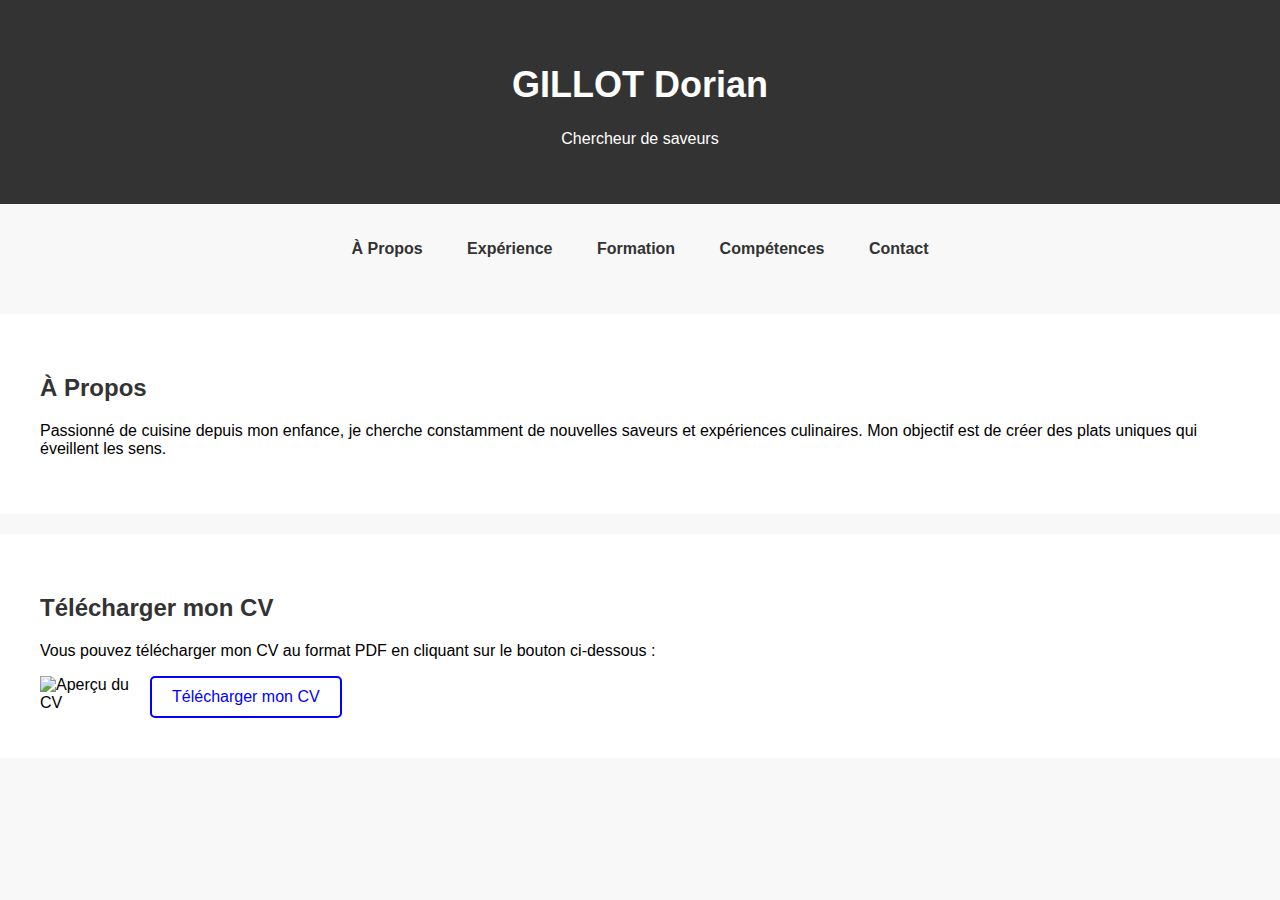
==== index.html @ b3a1df32 "index" ====
<!DOCTYPE html>
<html lang="fr">
<head>
    <meta charset="UTF-8">
    <meta name="viewport" content="width=device-width, initial-scale=1.0">
    <title>À Propos de [Votre Nom]</title>
    <link rel="stylesheet" href="style.css">
</head>
<body>
    <header>
        <div class="container">
            <h1>GILLOT Dorian</h1>
            <p>Chercheur de saveurs</p>
        </div>
    </header>
    <nav>
        <div class="container">
            <ul>
                <li><a href="index.html">À Propos</a></li>
                <li><a href="experience.html">Expérience</a></li>
                <li><a href="education.html">Formation</a></li>
                <li><a href="skills.html">Compétences</a></li>
                <li><a href="contact.html">Contact</a></li>
            </ul>
        </div>
    </nav>
    <section>
        <div class="container">
            <h2>À Propos</h2>
            <p>Passionné de cuisine depuis mon enfance, je cherche constamment de nouvelles saveurs et expériences culinaires. Mon objectif est de créer des plats uniques qui éveillent les sens.</p>
        </div>
    </section>
    <section id="telechargement">
        <div class="container">
            <h2>Télécharger mon CV</h2>
            <p>Vous pouvez télécharger mon CV au format PDF en cliquant sur le bouton ci-dessous :</p>
            <div class="preview-image">
                <img src="votre-image.jpg" alt="Aperçu du CV">
            </div>
            <a href="votre-cv.pdf" download class="download-button">Télécharger mon CV</a>
        </div>
    </section>
    
</body>
</html>
---- style.css ----
body {
    font-family: Arial, sans-serif;
    background-color: #f8f8f8;
    margin: 0;
}

.container {
    max-width: 1200px;
    margin: 0 auto;
    padding: 20px;
}

header {
    background-color: #333;
    color: #fff;
    text-align: center;
    padding: 20px 0;
}

header h1 {
    font-size: 36px;
}

nav ul {
    list-style: none;
    padding: 0;
    text-align: center;
}

nav ul li {
    display: inline;
    margin: 0 20px;
}

nav a {
    text-decoration: none;
    color: #333;
    font-weight: bold;
}

section {
    background-color: #fff;
    padding: 20px;
    margin-top: 20px;
}

section h2 {
    font-size: 24px;
    color: #333;
}

footer {
    background-color: #333;
    color: #fff;
    text-align: center;
    padding: 10px 0;
}
/* Style de l'image d'aperçu */
.preview-image {
    text-align: left; /* Aligner l'image à gauche */
    margin-bottom: 10px; /* Espace entre l'image et le bouton */
}

.preview-image img {
    max-width: 100px; /* Ajuster la largeur de l'image selon vos besoins */
    height: auto;
    display: block; /* Assure que l'image ne perturbe pas le texte */
    margin-right: 10px; /* Espace entre l'image et le texte */
    float: left; /* Aligner l'image à gauche */
}

/* Style de base du bouton */
.download-button {
    display: inline-block;
    padding: 10px 20px;
    text-decoration: none;
    background-color: white;
    color: blue;
    border: 2px solid blue;
    border-radius: 5px;
    transition: background-color 0.3s, color 0.3s;
}

/* Style au survol du bouton */
.download-button:hover {
    background-color: blue;
    color: white;
}
/* Styles pour la section de l'e-mail */
#email {
    text-align: center;
}

#email form {
    text-align: left;
    margin: 0 auto;
    max-width: 500px;
}

#email label {
    display: block;
    margin-top: 10px;
}

#email input[type="email"],
#email input[type="text"],
#email textarea {
    width: 100%;
    padding: 10px;
    border: 1px solid #ccc;
    border-radius: 5px;
    margin-top: 5px;
}

#email textarea {
    height: 150px; /* Augmentation de la hauteur de la zone de texte */
}

#email button {
    display: inline-block;
    padding: 10px 20px;
    text-decoration: none;
    background-color: white;
    color: blue;
    border: 2px solid blue;
    border-radius: 5px;
    transition: background-color 0.3s, color 0.3s;
    margin-top: 10px;
}

#email button:hover {
    background-color: blue;
    color: white;
}
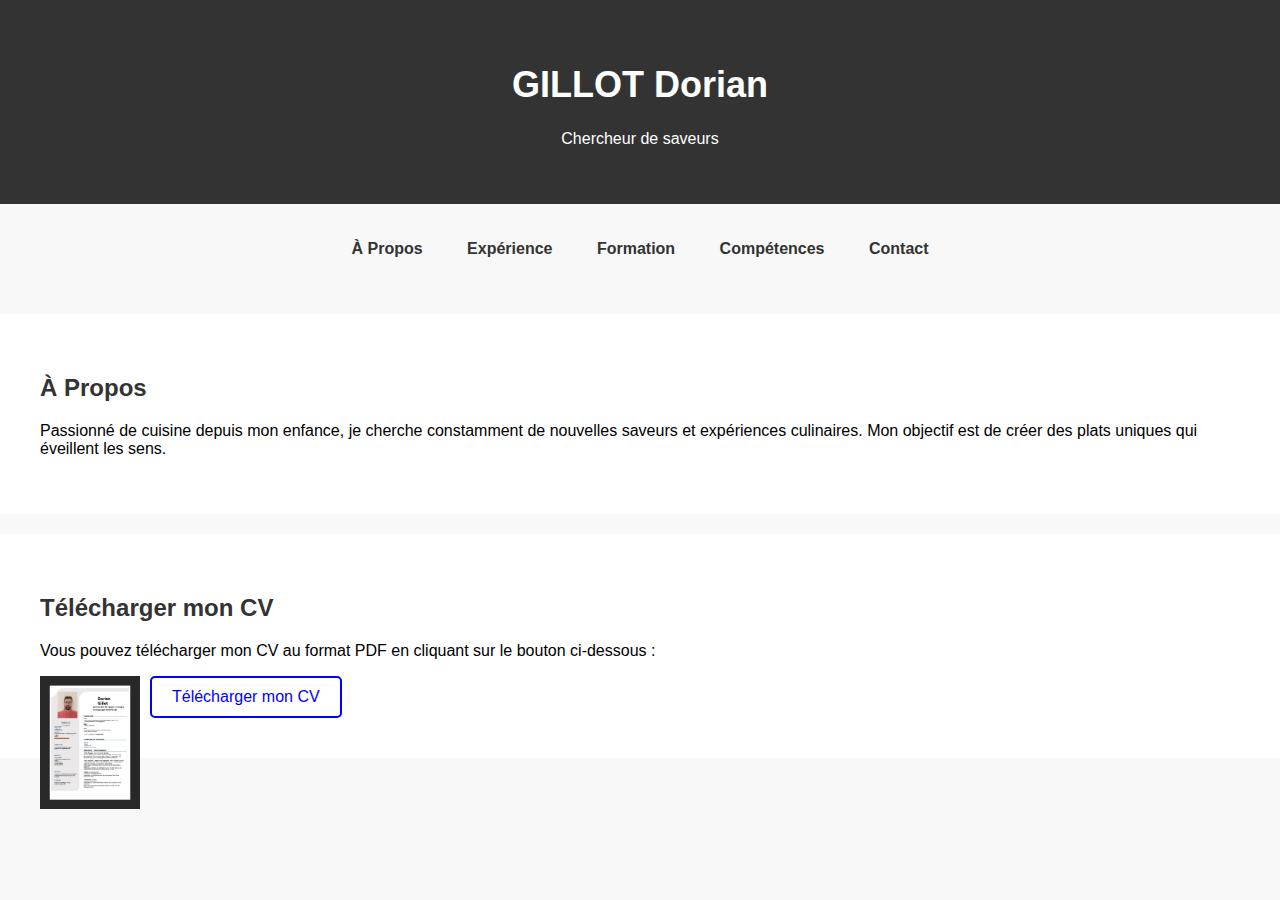
==== commit dac74d47: "cv" ====
--- a/index.html
+++ b/index.html
@@ -35,9 +35,9 @@
             <h2>Télécharger mon CV</h2>
             <p>Vous pouvez télécharger mon CV au format PDF en cliquant sur le bouton ci-dessous :</p>
             <div class="preview-image">
-                <img src="votre-image.jpg" alt="Aperçu du CV">
+                <img src="image-cv.jpg" alt="Aperçu du CV">
             </div>
-            <a href="votre-cv.pdf" download class="download-button">Télécharger mon CV</a>
+            <a href="Dorian-GILLOT.pdf" download class="download-button">Télécharger mon CV</a>
         </div>
     </section>
     
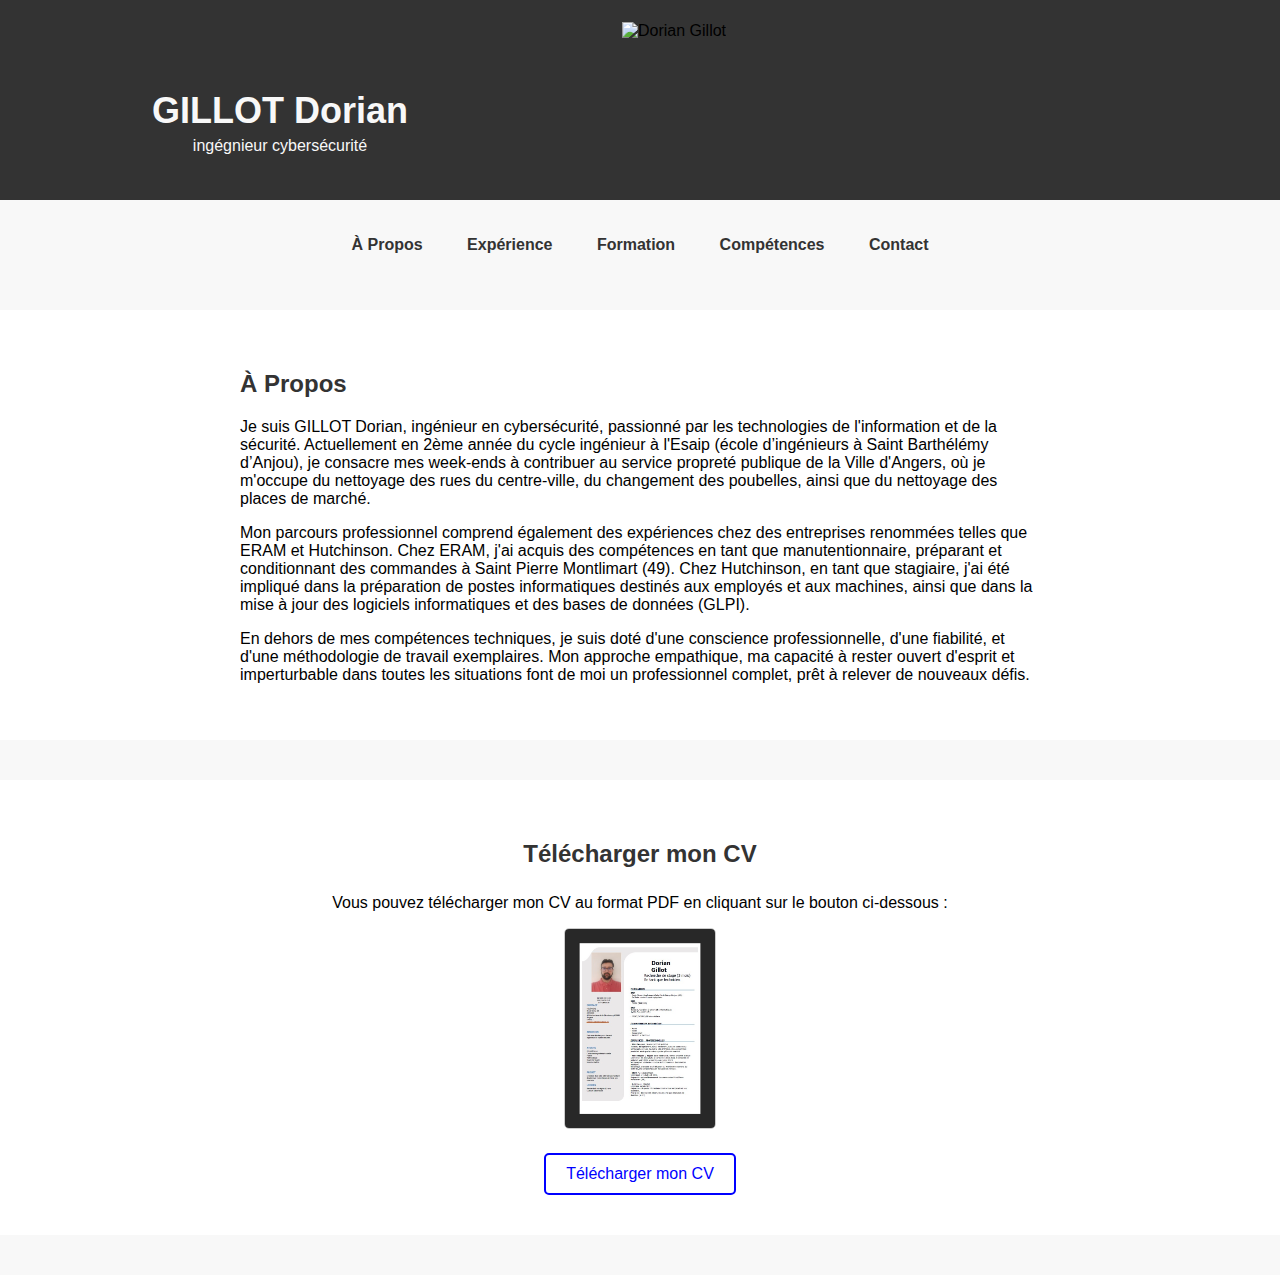
==== commit fc6f2378: "fin" ====
--- a/index.html
+++ b/index.html
@@ -3,14 +3,17 @@
 <head>
     <meta charset="UTF-8">
     <meta name="viewport" content="width=device-width, initial-scale=1.0">
-    <title>À Propos de [Votre Nom]</title>
+    <title>Dorian Gillot</title>
     <link rel="stylesheet" href="style.css">
 </head>
 <body>
     <header>
+        <div class="image">
+            <img src="Dorian_gillot.jpg" alt="Dorian Gillot">
+        </div>
         <div class="container">
             <h1>GILLOT Dorian</h1>
-            <p>Chercheur de saveurs</p>
+            <p>ingégnieur cybersécurité</p>
         </div>
     </header>
     <nav>
@@ -24,10 +27,19 @@
             </ul>
         </div>
     </nav>
-    <section>
+    <section id="Apropos">
         <div class="container">
             <h2>À Propos</h2>
-            <p>Passionné de cuisine depuis mon enfance, je cherche constamment de nouvelles saveurs et expériences culinaires. Mon objectif est de créer des plats uniques qui éveillent les sens.</p>
+            <p>
+                Je suis GILLOT Dorian, ingénieur en cybersécurité, passionné par les technologies de l'information et de la sécurité.
+                Actuellement en 2ème année du cycle ingénieur à l'Esaip (école d’ingénieurs à Saint Barthélémy d’Anjou), je consacre mes week-ends à contribuer au service propreté publique de la Ville d'Angers, où je m'occupe du nettoyage des rues du centre-ville, du changement des poubelles, ainsi que du nettoyage des places de marché.
+            </p>
+            <p>
+                Mon parcours professionnel comprend également des expériences chez des entreprises renommées telles que ERAM et Hutchinson. Chez ERAM, j'ai acquis des compétences en tant que manutentionnaire, préparant et conditionnant des commandes à Saint Pierre Montlimart (49). Chez Hutchinson, en tant que stagiaire, j'ai été impliqué dans la préparation de postes informatiques destinés aux employés et aux machines, ainsi que dans la mise à jour des logiciels informatiques et des bases de données (GLPI).
+            </p>
+            <p>
+                En dehors de mes compétences techniques, je suis doté d'une conscience professionnelle, d'une fiabilité, et d'une méthodologie de travail exemplaires. Mon approche empathique, ma capacité à rester ouvert d'esprit et imperturbable dans toutes les situations font de moi un professionnel complet, prêt à relever de nouveaux défis.
+            </p>
         </div>
     </section>
     <section id="telechargement">
--- a/style.css
+++ b/style.css
@@ -10,12 +10,6 @@
     padding: 20px;
 }
 
-header {
-    background-color: #333;
-    color: #fff;
-    text-align: center;
-    padding: 20px 0;
-}
 
 header h1 {
     font-size: 36px;
@@ -55,23 +49,87 @@
     text-align: center;
     padding: 10px 0;
 }
-/* Style de l'image d'aperçu */
-.preview-image {
-    text-align: left; /* Aligner l'image à gauche */
-    margin-bottom: 10px; /* Espace entre l'image et le bouton */
-}
-
-.preview-image img {
-    max-width: 100px; /* Ajuster la largeur de l'image selon vos besoins */
-    height: auto;
-    display: block; /* Assure que l'image ne perturbe pas le texte */
-    margin-right: 10px; /* Espace entre l'image et le texte */
-    float: left; /* Aligner l'image à gauche */
-}
-
-/* Style de base du bouton */
+
+#Apropos .container {
+    max-width: 800px;
+    margin: 0 auto;
+}
+
+/* Style pour le header */
+header {
+    padding: 20px;
+    background-color:#333; /* Ajoutez la couleur de fond souhaitée */
+    overflow: hidden; /* Pour contenir les éléments floats à l'intérieur du header */
+}
+
+header .image img {
+    width: 150px; /* Remplacez par la largeur souhaitée en pixels */
+    height: auto; /* Ajuste automatiquement la hauteur en fonction de la largeur */
+   /* border-radius: 50%;  Pour rendre l'image arrondie */
+    border: 2px solid #333; /* Ajoutez une bordure si nécessaire */
+}
+
+header .image {
+    float: left; /* Float à gauche pour permettre au texte de s'aligner à droite */
+    margin-left: 600px; /* Ajustez la marge à votre préférence */
+}
+
+
+header .container {
+    text-align: center;
+    margin-right: 720px; /* Ajustez pour compenser la marge de gauche de l'image */
+    margin-top: 50px;
+}
+
+
+header h1 {
+    margin: 0;
+    color:#f8f8f8;
+}
+
+header p {
+    margin: 5px 0;
+    color:#f8f8f8;
+}
+
+/* Style pour la section de téléchargement */
+#telechargement {
+    text-align: center;
+}
+
+#telechargement .container {
+    display: flex;
+    flex-direction: column; /* Ajustement pour afficher les éléments en colonne */
+    align-items: center;
+    min-height: 200px; /* Ajoutez une hauteur minimale au conteneur */
+}
+
+#telechargement h2 {
+    margin-bottom: 10px;
+}
+
+#telechargement .preview-image {
+    max-width: 40%;
+    margin-bottom: 20px;
+}
+
+#telechargement .preview-image img {
+    width: 150px; /* Remplacez par la largeur souhaitée en pixels */
+    height: auto; /* Ajuste automatiquement la hauteur en fonction de la largeur */
+    border: 1px solid #ccc;
+    border-radius: 5px;
+}
+
+
+#telechargement .download-container {
+    max-width: 40%;
+    display: flex;
+    flex-direction: column;
+}
+
+/* Style du bouton de téléchargement */
 .download-button {
-    display: inline-block;
+    margin-top: auto; /* Fixer le bouton en bas du conteneur */
     padding: 10px 20px;
     text-decoration: none;
     background-color: white;
@@ -81,54 +139,104 @@
     transition: background-color 0.3s, color 0.3s;
 }
 
-/* Style au survol du bouton */
 .download-button:hover {
     background-color: blue;
     color: white;
 }
-/* Styles pour la section de l'e-mail */
-#email {
-    text-align: center;
-}
-
-#email form {
-    text-align: left;
-    margin: 0 auto;
-    max-width: 500px;
-}
-
-#email label {
-    display: block;
-    margin-top: 10px;
-}
-
-#email input[type="email"],
-#email input[type="text"],
-#email textarea {
-    width: 100%;
-    padding: 10px;
-    border: 1px solid #ccc;
-    border-radius: 5px;
-    margin-top: 5px;
-}
-
-#email textarea {
-    height: 150px; /* Augmentation de la hauteur de la zone de texte */
-}
-
-#email button {
-    display: inline-block;
-    padding: 10px 20px;
-    text-decoration: none;
-    background-color: white;
-    color: blue;
-    border: 2px solid blue;
-    border-radius: 5px;
-    transition: background-color 0.3s, color 0.3s;
-    margin-top: 10px;
-}
-
-#email button:hover {
-    background-color: blue;
-    color: white;
-}
+
+/* Ajustement de l'alignement des sections */
+section {
+    margin-bottom: 40px;
+}
+
+/* Style pour la section de Formation */
+
+#formation .container {
+    max-width: 800px;
+    margin: 0 auto;
+}
+
+#formation h2 {
+    margin-bottom: 20px;
+}
+
+.formation-list {
+    list-style: none;
+    padding: 0;
+}
+
+.formation-list li {
+    margin-bottom: 30px;
+}
+
+.year {
+    font-weight: bold;
+    margin-bottom: 10px;
+}
+
+/* Style pour la section d'Expérience */
+#experience .container {
+    max-width: 800px;
+    margin: 0 auto;
+}
+
+#experience h2 {
+    margin-bottom: 20px;
+}
+
+.experience-list {
+    list-style: none;
+    padding: 0;
+}
+
+.experience-list li {
+    margin-bottom: 30px;
+}
+
+.experience-list p {
+    margin: 0;
+}
+
+/* Style pour la section de Compétences */
+
+
+#competences1 .container {
+    max-width: 800px;
+    margin: 0 auto;
+}
+
+#competences1 h2 {
+    margin-bottom: 20px;
+}
+
+#competences2 .container {
+    max-width: 800px;
+    margin: 0 auto;
+}
+
+#competences2 h2 {
+    margin-bottom: 20px;
+}
+
+.skills-list {
+    list-style: none;
+    padding: 0;
+}
+
+.skills-list li {
+    margin-bottom: 10px;
+}
+
+.skills-list li:last-child {
+    margin-bottom: 0;
+}
+
+/* Styles pour la section de contact */
+#contact .container {
+    max-width: 800px;
+    margin: 0 auto;
+}
+
+#contact h2 {
+    margin-bottom: 20px;
+}
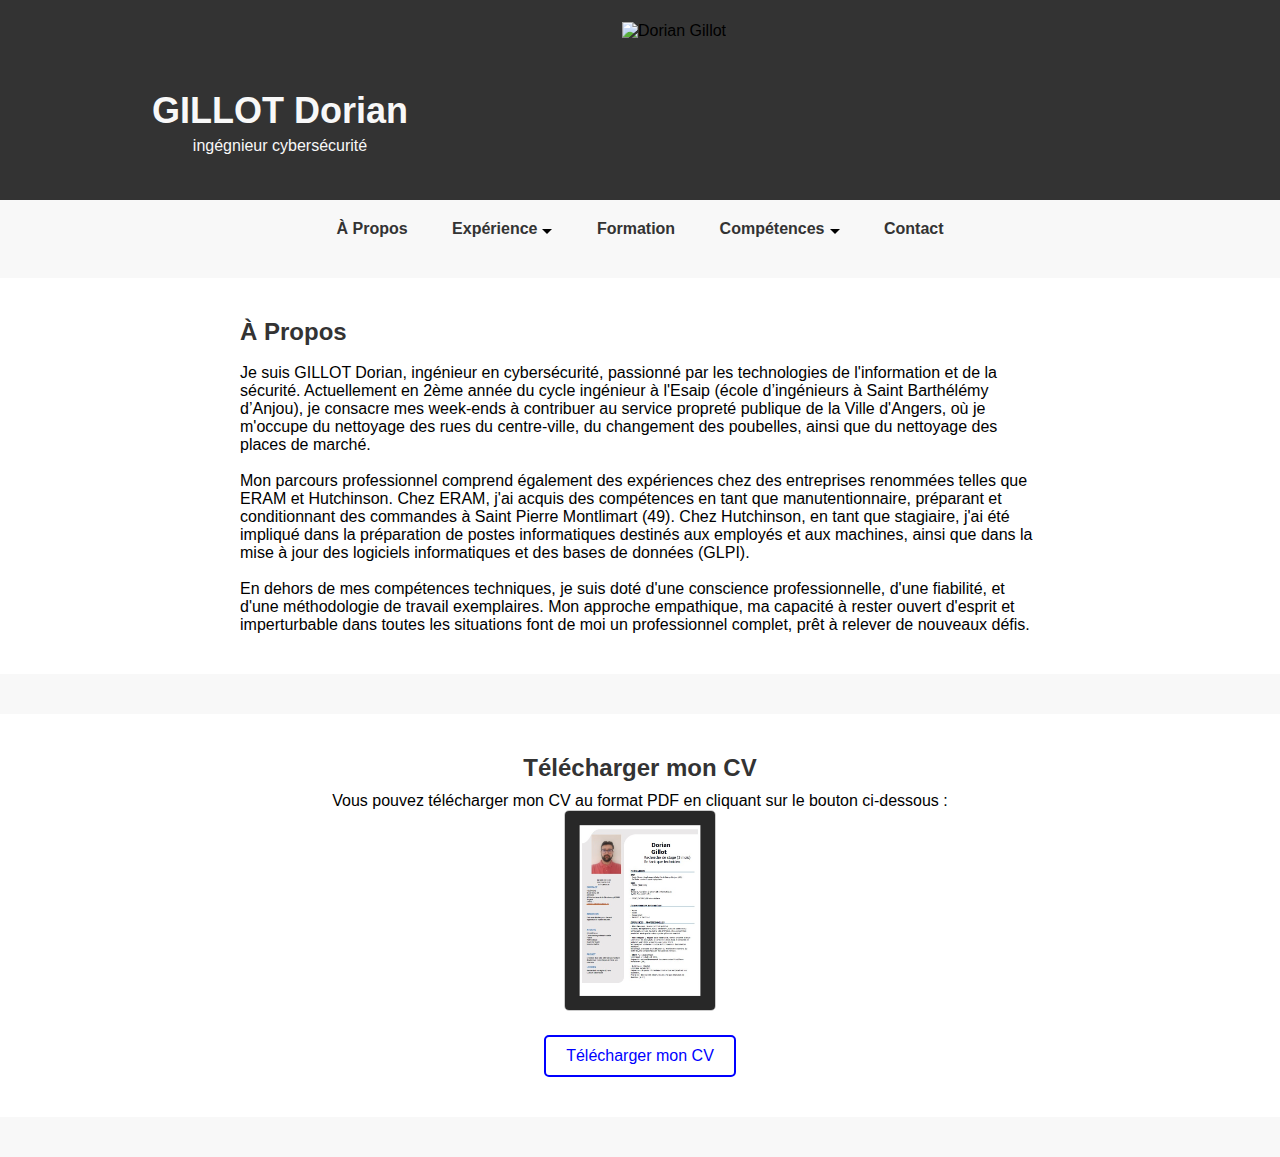
==== commit 8cf29d8c: "fin" ====
--- a/index.html
+++ b/index.html
@@ -20,9 +20,16 @@
         <div class="container">
             <ul>
                 <li><a href="index.html">À Propos</a></li>
-                <li><a href="experience.html">Expérience</a></li>
+                <li id="experience-link" class="menu-item"><a href="experience.html">Expérience</a><i class="triangle"></i><div class="submenu">
+                    <a href="professionnelles.html">Professionnelles</a>
+                    <a href="projets.html">Projets réalisés</a>
+                    <a href="benevoles.html">Engagements bénévoles</a>
+                </div></li>
                 <li><a href="education.html">Formation</a></li>
-                <li><a href="skills.html">Compétences</a></li>
+                <li id="experience-link" class="menu-item"><a href="skills.html">Compétences</a><i class="triangle"></i><div class="submenu">
+                    <a href="technique.html">Techniques</a>
+                    <a href="humaine.html">Humaines</a>
+                </div></li>
                 <li><a href="contact.html">Contact</a></li>
             </ul>
         </div>
@@ -30,13 +37,16 @@
     <section id="Apropos">
         <div class="container">
             <h2>À Propos</h2>
+            <br>
             <p>
                 Je suis GILLOT Dorian, ingénieur en cybersécurité, passionné par les technologies de l'information et de la sécurité.
                 Actuellement en 2ème année du cycle ingénieur à l'Esaip (école d’ingénieurs à Saint Barthélémy d’Anjou), je consacre mes week-ends à contribuer au service propreté publique de la Ville d'Angers, où je m'occupe du nettoyage des rues du centre-ville, du changement des poubelles, ainsi que du nettoyage des places de marché.
             </p>
+            <br>
             <p>
                 Mon parcours professionnel comprend également des expériences chez des entreprises renommées telles que ERAM et Hutchinson. Chez ERAM, j'ai acquis des compétences en tant que manutentionnaire, préparant et conditionnant des commandes à Saint Pierre Montlimart (49). Chez Hutchinson, en tant que stagiaire, j'ai été impliqué dans la préparation de postes informatiques destinés aux employés et aux machines, ainsi que dans la mise à jour des logiciels informatiques et des bases de données (GLPI).
             </p>
+            <br>
             <p>
                 En dehors de mes compétences techniques, je suis doté d'une conscience professionnelle, d'une fiabilité, et d'une méthodologie de travail exemplaires. Mon approche empathique, ma capacité à rester ouvert d'esprit et imperturbable dans toutes les situations font de moi un professionnel complet, prêt à relever de nouveaux défis.
             </p>
--- a/style.css
+++ b/style.css
@@ -1,242 +1,307 @@
-body {
-    font-family: Arial, sans-serif;
-    background-color: #f8f8f8;
-    margin: 0;
-}
-
-.container {
-    max-width: 1200px;
-    margin: 0 auto;
-    padding: 20px;
-}
-
-
-header h1 {
-    font-size: 36px;
-}
-
-nav ul {
-    list-style: none;
-    padding: 0;
-    text-align: center;
-}
-
-nav ul li {
-    display: inline;
-    margin: 0 20px;
-}
-
-nav a {
-    text-decoration: none;
-    color: #333;
-    font-weight: bold;
-}
-
-section {
-    background-color: #fff;
-    padding: 20px;
-    margin-top: 20px;
-}
-
-section h2 {
-    font-size: 24px;
-    color: #333;
-}
-
-footer {
-    background-color: #333;
-    color: #fff;
-    text-align: center;
-    padding: 10px 0;
-}
-
-#Apropos .container {
-    max-width: 800px;
-    margin: 0 auto;
-}
-
-/* Style pour le header */
-header {
-    padding: 20px;
-    background-color:#333; /* Ajoutez la couleur de fond souhaitée */
-    overflow: hidden; /* Pour contenir les éléments floats à l'intérieur du header */
-}
-
-header .image img {
-    width: 150px; /* Remplacez par la largeur souhaitée en pixels */
-    height: auto; /* Ajuste automatiquement la hauteur en fonction de la largeur */
-   /* border-radius: 50%;  Pour rendre l'image arrondie */
-    border: 2px solid #333; /* Ajoutez une bordure si nécessaire */
-}
-
-header .image {
-    float: left; /* Float à gauche pour permettre au texte de s'aligner à droite */
-    margin-left: 600px; /* Ajustez la marge à votre préférence */
-}
-
-
-header .container {
-    text-align: center;
-    margin-right: 720px; /* Ajustez pour compenser la marge de gauche de l'image */
-    margin-top: 50px;
-}
-
-
-header h1 {
-    margin: 0;
-    color:#f8f8f8;
-}
-
-header p {
-    margin: 5px 0;
-    color:#f8f8f8;
-}
-
-/* Style pour la section de téléchargement */
-#telechargement {
-    text-align: center;
-}
-
-#telechargement .container {
-    display: flex;
-    flex-direction: column; /* Ajustement pour afficher les éléments en colonne */
-    align-items: center;
-    min-height: 200px; /* Ajoutez une hauteur minimale au conteneur */
-}
-
-#telechargement h2 {
-    margin-bottom: 10px;
-}
-
-#telechargement .preview-image {
-    max-width: 40%;
-    margin-bottom: 20px;
-}
-
-#telechargement .preview-image img {
-    width: 150px; /* Remplacez par la largeur souhaitée en pixels */
-    height: auto; /* Ajuste automatiquement la hauteur en fonction de la largeur */
-    border: 1px solid #ccc;
-    border-radius: 5px;
-}
-
-
-#telechargement .download-container {
-    max-width: 40%;
-    display: flex;
-    flex-direction: column;
-}
-
-/* Style du bouton de téléchargement */
-.download-button {
-    margin-top: auto; /* Fixer le bouton en bas du conteneur */
-    padding: 10px 20px;
-    text-decoration: none;
-    background-color: white;
-    color: blue;
-    border: 2px solid blue;
-    border-radius: 5px;
-    transition: background-color 0.3s, color 0.3s;
-}
-
-.download-button:hover {
-    background-color: blue;
-    color: white;
-}
-
-/* Ajustement de l'alignement des sections */
-section {
-    margin-bottom: 40px;
-}
-
-/* Style pour la section de Formation */
-
-#formation .container {
-    max-width: 800px;
-    margin: 0 auto;
-}
-
-#formation h2 {
-    margin-bottom: 20px;
-}
-
-.formation-list {
-    list-style: none;
-    padding: 0;
-}
-
-.formation-list li {
-    margin-bottom: 30px;
-}
-
-.year {
-    font-weight: bold;
-    margin-bottom: 10px;
-}
-
-/* Style pour la section d'Expérience */
-#experience .container {
-    max-width: 800px;
-    margin: 0 auto;
-}
-
-#experience h2 {
-    margin-bottom: 20px;
-}
-
-.experience-list {
-    list-style: none;
-    padding: 0;
-}
-
-.experience-list li {
-    margin-bottom: 30px;
-}
-
-.experience-list p {
-    margin: 0;
-}
-
-/* Style pour la section de Compétences */
-
-
-#competences1 .container {
-    max-width: 800px;
-    margin: 0 auto;
-}
-
-#competences1 h2 {
-    margin-bottom: 20px;
-}
-
-#competences2 .container {
-    max-width: 800px;
-    margin: 0 auto;
-}
-
-#competences2 h2 {
-    margin-bottom: 20px;
-}
-
-.skills-list {
-    list-style: none;
-    padding: 0;
-}
-
-.skills-list li {
-    margin-bottom: 10px;
-}
-
-.skills-list li:last-child {
-    margin-bottom: 0;
-}
-
-/* Styles pour la section de contact */
-#contact .container {
-    max-width: 800px;
-    margin: 0 auto;
-}
-
-#contact h2 {
-    margin-bottom: 20px;
-}
+* {
+    margin: 0;
+    padding: 0;
+}
+
+body {
+    font-family: Arial, sans-serif;
+    background-color: #f8f8f8;
+    margin: 0;
+}
+
+.container {
+    max-width: 1200px;
+    margin: 0 auto;
+    padding: 20px;
+}
+
+
+header h1 {
+    font-size: 36px;
+}
+
+nav ul {
+    list-style: none;
+    padding: 0;
+    text-align: center;
+}
+
+nav ul li {
+    display: inline;
+    margin: 0 20px;
+}
+
+nav a {
+    text-decoration: none;
+    color: #333;
+    font-weight: bold;
+}
+
+/* Ajoutez position: relative; à l'élément parent de .submenu */
+.menu-item {
+    position: relative; /* Cela permet au sous-menu de se positionner correctement */
+}
+
+/* Style pour le sous-menu caché par défaut */
+.submenu {
+    display: none;
+    position: absolute;
+    left: 0; /* Alignez à gauche par rapport à l'élément parent .menu-item */
+    top: 100%; /* Placez-le juste en dessous de l'élément parent .menu-item */
+    background-color:#f8f8f8; /* Ou toute autre couleur de fond que vous préférez */
+    /* Ajoutez d'autres styles comme l'ombre, la bordure, etc., ici */
+}
+
+/* Style pour le sous-menu lors du survol */
+.menu-item:hover .submenu {
+    display: block; /* Montrez le sous-menu */
+}
+
+/* Style pour les liens à l'intérieur du sous-menu */
+.submenu a {
+    display: block;
+    padding: 10px; /* Ajustez l'espacement à votre goût */
+    color: black; /* Ou toute autre couleur de texte que vous préférez */
+    text-decoration: none; /* Retire le soulignement des liens */
+    white-space: nowrap; /* Empêche le texte de passer à la ligne suivante */
+}
+
+/* Style pour les liens lors du survol */
+.submenu a:hover {
+    background-color: #f2f2f2; /* Ou toute autre couleur de survol que vous préférez */
+}
+
+.triangle {
+    width: 0;
+    height: 0;
+    border-left: 5px solid transparent;
+    border-right: 5px solid transparent;
+    border-top: 5px solid black; /* Vous pouvez ajuster la couleur */
+    display: inline-block;
+    margin-left: 5px; /* Ajustez selon le besoin */
+}
+
+
+
+section {
+    background-color: #fff;
+    padding: 20px;
+    margin-top: 20px;
+}
+
+section h2 {
+    font-size: 24px;
+    color: #333;
+}
+
+footer {
+    background-color: #333;
+    color: #fff;
+    text-align: center;
+    padding: 10px 0;
+}
+
+#Apropos .container {
+    max-width: 800px;
+    margin: 0 auto;
+}
+
+/* Style pour le header */
+header {
+    padding: 20px;
+    background-color:#333; /* Ajoutez la couleur de fond souhaitée */
+    overflow: hidden; /* Pour contenir les éléments floats à l'intérieur du header */
+}
+
+header .image img {
+    width: 150px; /* Remplacez par la largeur souhaitée en pixels */
+    height: auto; /* Ajuste automatiquement la hauteur en fonction de la largeur */
+   /* border-radius: 50%;  Pour rendre l'image arrondie */
+    border: 2px solid #333; /* Ajoutez une bordure si nécessaire */
+}
+
+header .image {
+    float: left; /* Float à gauche pour permettre au texte de s'aligner à droite */
+    margin-left: 600px; /* Ajustez la marge à votre préférence */
+}
+
+
+header .container {
+    text-align: center;
+    margin-right: 720px; /* Ajustez pour compenser la marge de gauche de l'image */
+    margin-top: 50px;
+}
+
+
+header h1 {
+    margin: 0;
+    color:#f8f8f8;
+}
+
+header p {
+    margin: 5px 0;
+    color:#f8f8f8;
+}
+
+/* Style pour la section de téléchargement */
+#telechargement {
+    text-align: center;
+}
+
+#telechargement .container {
+    display: flex;
+    flex-direction: column; /* Ajustement pour afficher les éléments en colonne */
+    align-items: center;
+    min-height: 200px; /* Ajoutez une hauteur minimale au conteneur */
+}
+
+#telechargement h2 {
+    margin-bottom: 10px;
+}
+
+#telechargement .preview-image {
+    max-width: 40%;
+    margin-bottom: 20px;
+}
+
+#telechargement .preview-image img {
+    width: 150px; /* Remplacez par la largeur souhaitée en pixels */
+    height: auto; /* Ajuste automatiquement la hauteur en fonction de la largeur */
+    border: 1px solid #ccc;
+    border-radius: 5px;
+}
+
+
+#telechargement .download-container {
+    max-width: 40%;
+    display: flex;
+    flex-direction: column;
+}
+
+/* Style du bouton de téléchargement */
+.download-button {
+    margin-top: auto; /* Fixer le bouton en bas du conteneur */
+    padding: 10px 20px;
+    text-decoration: none;
+    background-color: white;
+    color: blue;
+    border: 2px solid blue;
+    border-radius: 5px;
+    transition: background-color 0.3s, color 0.3s;
+}
+
+.download-button:hover {
+    background-color: blue;
+    color: white;
+}
+
+/* Ajustement de l'alignement des sections */
+section {
+    margin-bottom: 40px;
+}
+
+/* Style pour la section de Formation */
+
+#formation .container {
+    max-width: 800px;
+    margin: 0 auto;
+    margin-bottom: 10px;
+}
+
+#formation h2 {
+    margin-bottom: 20px;
+}
+
+.formation-list {
+    list-style: none;
+    padding: 0;
+}
+
+.formation-list li {
+    margin-bottom: 30px;
+}
+
+.year {
+    font-weight: bold;
+    margin-bottom: 10px;
+}
+
+/* Style pour la section d'Expérience */
+#experience .container {
+    max-width: 800px;
+    margin: 0 auto;
+}
+
+#experience h2 {
+    margin-bottom: 20px;
+}
+
+#experience a {
+    text-decoration: none;
+    color: #333;
+    font-weight: bold;
+}
+
+
+.experience-list {
+    list-style: none;
+    padding: 0;
+}
+
+.experience-list li {
+    margin-bottom: 30px;
+}
+
+.experience-list p {
+    margin: 0;
+}
+
+/* Style pour la section de Compétences */
+
+
+#competences1 .container {
+    max-width: 800px;
+    margin: 0 auto;
+}
+
+#competences1 h2 {
+    margin-bottom: 20px;
+}
+
+#competences1 a {
+    text-decoration: none;
+    color: #333;
+    font-weight: bold;
+}
+
+#competences2 .container {
+    max-width: 800px;
+    margin: 0 auto;
+}
+
+#competences2 h2 {
+    margin-bottom: 20px;
+}
+
+.skills-list {
+    list-style: none;
+    padding: 0;
+}
+
+.skills-list li {
+    margin-bottom: 10px;
+}
+
+.skills-list li:last-child {
+    margin-bottom: 0;
+}
+
+/* Styles pour la section de contact */
+#contact .container {
+    max-width: 800px;
+    margin: 0 auto;
+}
+
+#contact h2 {
+    margin-bottom: 20px;
+}
